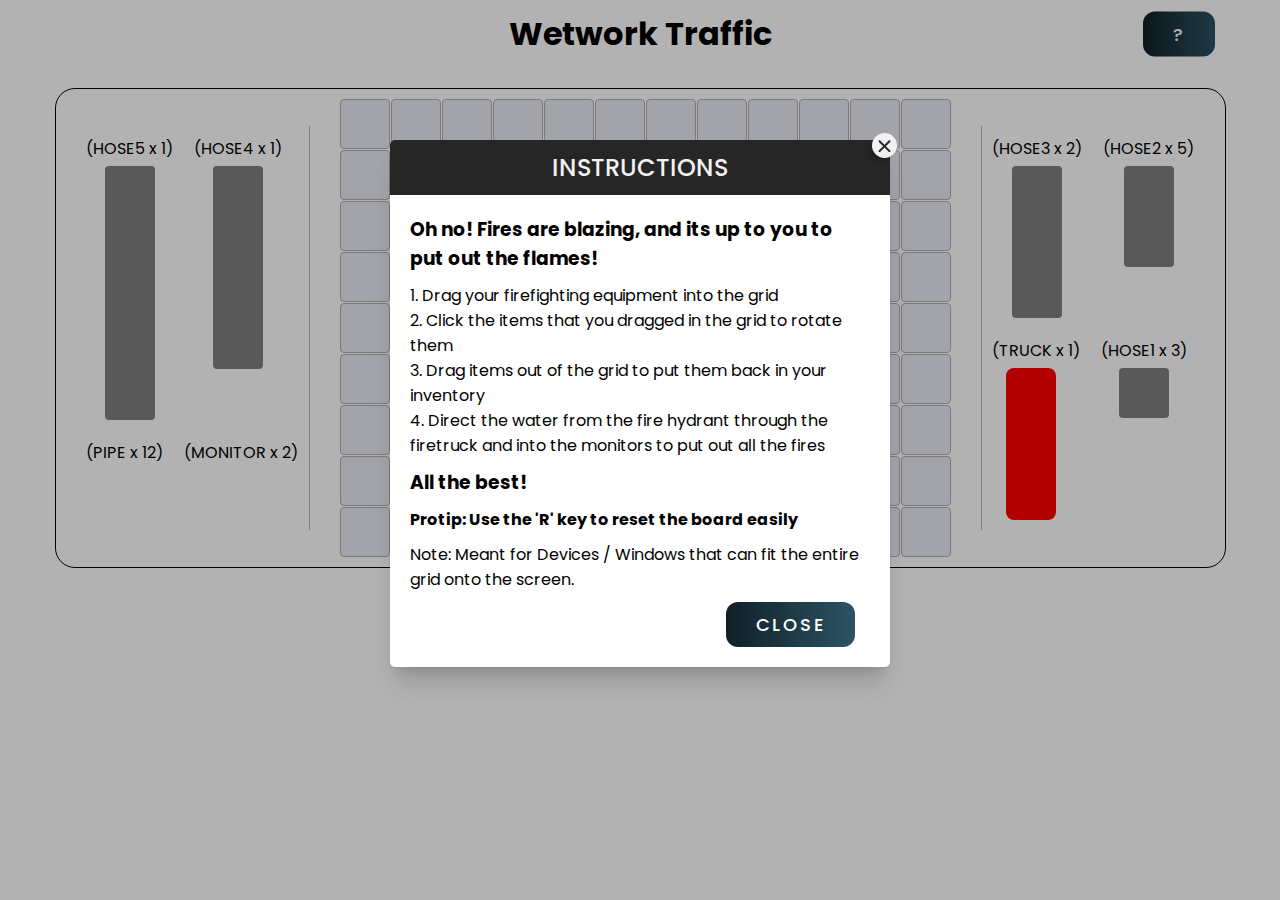
==== views/index.html @ c0f7adae "all stuff" ====
<!DOCTYPE html>
<html lang="en">
  <head>
    <meta charset="UTF-8" />
    <meta http-equiv="X-UA-Compatible" content="IE=edge" />
    <meta name="viewport" content="width=device-width, initial-scale=1.0" />
    <link rel="preconnect" href="https://fonts.googleapis.com" />
    <link rel="preconnect" href="https://fonts.gstatic.com" crossorigin />
    <link
      href="https://fonts.googleapis.com/css2?family=Poppins:wght@200;300;400;500;600&display=swap"
      rel="stylesheet"
    />
    <link rel="stylesheet" href="index.css" />
    <title>Wetwork Traffic</title>
    <div class="fire"></div>
  </head>
  <body>
    <div style="position: relative; padding: 10px; width: inherit">
      <h1 style="text-align: center">Wetwork Traffic</h1>
      <button
        class="button btn btn-modal dark resetButton"
        id="instructionToggle"
        data-id="slide-bottom-modal"
      >
        ?
      </button>
    </div>

    <main id="main">
      <div id="inventory1"></div>
      <div class="container"></div>
      <div id="inventory2"></div>
    </main>
    <div class="buttonContainer">
      <button onclick="reset()" class="button resetButton">Reset</button>
      <button
        onclick="submitSolution()"
        class="button submitButton"
        role="button"
      >
        Submit
      </button>
    </div>

    <div
      class="modal instruction-modal"
      id="instruction-modal"
      id="slide-bottom-modal"
    >
      <div class="m-container slide-from-bottom">
        <h2 class="m-title">INSTRUCTIONS</h2>
        <p class="m-close close-instruction-modal"></p>
        <div class="m-content">
          <h3 style="margin-bottom: 10px">
            Oh no! Fires are blazing, and its up to you to put out the flames!
          </h3>
          <p>1. Drag your firefighting equipment into the grid</p>
          <p>2. Click the items that you dragged in the grid to rotate them</p>
          <p>
            3. Drag items out of the grid to put them back in your inventory
          </p>
          <p>
            4. Direct the water from the fire hydrant through the firetruck and
            into the monitors to put out all the fires
          </p>
          <h3 style="margin-top: 10px">All the best!</h3>
          <h4 style="margin-top: 10px">
            Protip: Use the 'R' key to reset the board easily
          </h4>
          <p style="margin-top: 10px">
            Note: Meant for Devices / Windows that can fit the entire grid onto
            the screen.
          </p>

          <div class="m-footer">
            <button class="button resetButton close-instruction-modal">
              Close
            </button>
          </div>
        </div>
      </div>
    </div>

    <div class="modal" id="result-modal">
      <div class="m-container slide-from-bottom">
        <h2 class="m-title" id="result-status">PLACEHOLDER STATUS</h2>
        <p class="m-close close-result-modal"></p>
        <div class="m-content">
          <h3 style="margin-bottom: 10px" id="result-message">
            PLACEHOLDER MESSAGE
          </h3>
          <div class="m-footer">
            <button class="button resetButton close-result-modal">Close</button>
          </div>
        </div>
      </div>
    </div>
    <script src="main.js"></script>
  </body>
</html>
---- views/index.css ----
:root {
  --length: 50px;
}

body {
  overflow-y: hidden;
}
* {
  text-decoration: none;
  margin: 0;
  padding: 0;
  font-family: "Poppins", "sans-serif";
  box-sizing: border-box;
}

#main {
  margin: auto;
  margin-top: 20px !important;
  display: flex;
  flex-direction: row;
  justify-content: center;
  align-items: center;
  border: 1px solid black;
  border-radius: 20px;
  width: fit-content;
  padding: 10px 20px;
}

#inventory1,
#inventory2 {
  height: inherit;
  width: 100%;
}

#inventory1 {
  margin-right: 30px;
  border-right: 0.5px solid #afafaf;
}
#inventory2 {
  margin-left: 30px;
  border-left: 0.5px solid #afafaf;
}

.group2 {
  display: flex;
}

.outsideItem {
  cursor: grab;
}
.noDrag {
  cursor: initial;
  opacity: 0.6;
}

.container {
  display: grid;
  grid-template-columns: repeat(12, 1fr);
  gap: 1px;
  min-width: fit-content;
  max-width: fit-content;
  background-color: white;
  position: relative;
  /* border: 2px solid black; */
}

.box {
  border: 1px solid #afafaf;
  background-color: #e9ebf4;
  border-radius: 4px;
  height: 50px;
  width: 50px;
  padding: 10px;
  cursor: grab;
  background-repeat: no-repeat;
  background-size: contain;
}

.box.over {
  border: 1px dotted #ff4040;
}

.truck {
  position: relative;
  overflow: hidden;
  background-color: red;
  background-size: contain;
  background-position: center;
}

.truck.r1 {
  background-image: url("/images/truck-r1.png");
  width: var(--length);
  height: 152px;
  grid-column: span 1;
  grid-row: span 3;
}
.truck.r2 {
  background-image: url("/images/truck-r2.png");
  width: 152px;
  height: var(--length);
  grid-row: span 1;
  grid-column: span 3;
}
.truck.r3 {
  background-image: url("/images/truck-r3.png");
  width: var(--length);
  height: 152px;
  grid-column: span 1;
  grid-row: span 3;
}
.truck.r4 {
  background-image: url("/images/truck-r4.png");
  width: 152px;
  height: var(--length);
  grid-row: span 1;
  grid-column: span 3;
}

.outer .truck {
  margin-right: 10px;
  border-radius: 0.5em;
}

.h1 {
  position: relative;
  position: hidden;
  background-color: grey;
  grid-column: span 1;
  grid-row: span 1;
  height: var(--length);
  width: var(--length);
}
/* .h1horizontal {
  grid-column: span 1;
  grid-row: span 1;
  width: var(--length);
  height: var(--length);
}
.h1vertical {

} */

.h2 {
  position: relative;
  position: hidden;
  background-color: grey;
}
.h2horizontal {
  grid-column: span 2;
  grid-row: span 1;
  width: 101px;
  height: var(--length);
}
.h2vertical {
  grid-column: span 1;
  grid-row: span 2;
  height: 101px;
  width: var(--length);
}

.h3 {
  position: relative;
  position: hidden;
  background-color: grey;
}
.h3horizontal {
  grid-column: span 3;
  grid-row: span 1;
  width: 152px;
  height: var(--length);
}
.h3vertical {
  grid-column: span 1;
  grid-row: span 3;
  height: 152px;
  width: var(--length);
}

.h4 {
  position: relative;
  position: hidden;
  background-color: grey;
}
.h4horizontal {
  grid-column: span 4;
  grid-row: span 1;
  width: 203px;
  height: var(--length);
}
.h4vertical {
  grid-column: span 1;
  grid-row: span 4;
  height: 203px;
  width: var(--length);
}

.h5 {
  position: relative;
  position: hidden;
  background-color: grey;
}
.h5vertical {
  grid-column: span 1;
  grid-row: span 5;
  width: var(--length);
  height: 254px;
}
.h5horizontal {
  grid-column: span 5;
  grid-row: span 1;
  width: 254px;
  height: var(--length);
}

.fire {
  /* right: 0; */
  /* background-image: url("/images/fire.png"); */
  background-size: cover;
  background-image: url("/images/firegif.gif");
  background-position-x: -17px;
  transition: all 500ms ease-in;
}
.wall {
  background-image: url("/images/wall.jpeg");
}

.hydrant {
  background-image: url("/images/hydrant.jpeg");
}

#hoses {
  display: flex;
  flex-wrap: wrap;
}

.pipe,
.monitor {
  position: relative;
  background-size: contain;
}
/* .pipe::before {
  content: "";
  position: absolute;
  top: 0;
  left: 0;
  width: 100%;
  height: 100%;
  background-repeat: no-repeat;
  background-size: contain;
  background-image: url("/images/pipe.png");
  z-index: 1;
} */

.pipe.r1 {
  background-image: url("/images/pipe-r1.png");
}
.pipe.r2 {
  background-image: url("/images/pipe-r2.png");
}
.pipe.r3 {
  background-image: url("/images/pipe-r3.png");
}
.pipe.r4 {
  background-image: url("/images/pipe-r4.png");
}
.monitor.r1 {
  background-image: url("/images/monitor-r1.png");
}
.monitor.r2 {
  background-image: url("/images/monitor-r2.png");
}
.monitor.r3 {
  background-image: url("/images/monitor-r3.png");
}
.monitor.r4 {
  background-image: url("/images/monitor-r4.png");
}

.outer .pipe,
.outer .monitor {
  height: var(--length);
  width: var(--length);
}

.hose {
  transition: all 500ms;
  border-radius: 4px;
}
.quantity {
  margin-bottom: 5px;
  width: fit-content;
  white-space: nowrap;
}

.outer {
  display: flex;
  align-items: center;
  flex-direction: column;
  justify-content: left;
  padding: 10px;
}

.buttonContainer {
  display: flex;
  align-items: center;
  justify-content: center;
  padding: 10px;
  margin-top: 20px;
}

/* CSS */
.button {
  border: 0;
  border-radius: 12px;
  color: #ffffff;
  cursor: pointer;
  display: inline-block;
  font-family: "Poppins";
  font-size: 18px;
  font-weight: 500;
  line-height: 2.5;
  outline: transparent;
  padding: 0px 30px;
  text-align: center;
  text-decoration: none;
  transition: box-shadow 0.2s ease-in-out;
  user-select: none;
  -webkit-user-select: none;
  touch-action: manipulation;
  white-space: nowrap;
  transition: all 200ms ease-in;
  text-transform: uppercase;
  letter-spacing: 0.15rem;
}

.submitButton {
  margin-left: 15px;
  background: linear-gradient(to bottom right, #ef4765, #ff9a5a);
}
.resetButton {
  margin-right: 15px;
  background: linear-gradient(
    to right,
    #0f2027,
    #2c5364
  ); /* W3C, IE 10+/ Edge, Firefox 16+, Chrome 26+, Opera 12+, Safari 7+ */
}

.resetButton:not([disabled]):hover {
  transform: scale(1.02);
  box-shadow: 0 0 0.25rem rgba(0, 0, 0, 0.5),
    -0.125rem -0.125rem 1rem rgba(15, 32, 39, 0.5),
    0.125rem 0.125rem 1rem rgba(44, 83, 68, 0.5);
}

.submitButton:not([disabled]):focus {
  box-shadow: 0 0 0.25rem rgba(0, 0, 0, 0.5),
    -0.125rem -0.125rem 1rem rgba(239, 71, 101, 0.5),
    0.125rem 0.125rem 1rem rgba(255, 154, 90, 0.5);
}

.submitButton:not([disabled]):hover {
  box-shadow: 0 0 0.25rem rgba(0, 0, 0, 0.5),
    -0.125rem -0.125rem 1rem rgba(239, 71, 101, 0.5),
    0.125rem 0.125rem 1rem rgba(255, 154, 90, 0.5);
  transform: scale(1.02);
}

.modal {
  position: fixed;
  z-index: 9999;
  left: 0;
  bottom: 0;
  top: 0;
  right: 0;
  overflow-x: hidden;
  overflow-y: auto;
  background-color: rgba(0, 0, 0, 0.3);
  padding: 20px;
  visibility: hidden;
  opacity: 0;
  transition: all 0.3s ease-in-out;
}
.modal .m-container {
  display: flex;
  flex-direction: column;
  width: 100%;
  max-width: 500px;
  min-height: 150px;
  height: auto;
  margin: 0 auto;
  position: relative;
  border-radius: 5px;
  margin-top: 120px;
  box-shadow: 0 20px 25px -5px rgba(0, 0, 0, 0.15),
    0 10px 10px -5px rgba(0, 0, 0, 0.1);
  opacity: 0;
  transition: all 0.3s ease-in-out;
}
.modal .m-container.sm-modal {
  max-width: 300px;
}
.modal .m-container.l-modal {
  max-width: 800px;
}
.modal .m-container.xl-modal {
  max-width: 80%;
}
.modal .m-container.full-modal {
  max-width: 100%;
}
.modal .m-container.bounce {
  transform: scale(0.4);
  transition: all 0.3s cubic-bezier(0.75, -0.5, 0, 2.75);
}
.modal .m-container.slide-from-top {
  top: -200px;
}
.modal .m-container.slide-from-bottom {
  bottom: -200px;
}
.modal .m-container.slide-from-left {
  left: -200px;
}
.modal .m-container.slide-from-right {
  right: -200px;
}
.modal .m-container .m-title {
  background-color: #262626;
  display: flex;
  align-items: center;
  justify-content: center;
  height: auto;
  width: 100%;
  margin: 0;
  padding: 10px 20px;
  border-radius: 5px 5px 0 0;
  color: #f2f2f2;
  font-weight: 500;
  /* font-size: 18px; */
  flex-wrap: wrap;
}
.modal .m-container .m-close {
  display: flex;
  align-items: center;
  justify-content: center;
  position: absolute;
  height: 25px;
  width: 25px;
  right: -7px;
  top: -7px;
  padding: 0;
  margin: 0;
  background-color: #f2f2f2;
  border-radius: 50%;
  transform: rotate(45deg);
  cursor: pointer;
  transition: all 100ms ease-in;
  box-shadow: 0 5px 10px -5px rgba(0, 0, 0, 0.15),
    0 10px 10px -5px rgba(0, 0, 0, 0.1);
}

.m-close:hover {
  transform: rotate(45deg) scale(1.2) !important;
}

.modal .m-container .m-close:after,
.modal .m-container .m-close:before {
  content: "";
  display: block;
  position: absolute;
  background-color: #262626;
  border-radius: 3px;
}
.modal .m-container .m-close:after {
  width: 2px;
  height: 16px;
}
.modal .m-container .m-close:before {
  width: 16px;
  height: 2px;
}
.modal .m-container .m-content {
  display: block;
  background-color: #fff;
  min-height: 150px;
  width: 100%;
  height: auto;
  margin: 0;
  padding: 20px;
  border-radius: 0 0 5px 5px;
}
.modal .m-container .m-content .m-footer {
  display: flex;
  align-items: center;
  justify-content: flex-end;
  margin-top: 10px;
  flex-wrap: wrap;
}
.modal.active {
  visibility: visible;
  opacity: 1;
}
.modal.active .m-container {
  opacity: 1;
}
.modal.active .m-container.bounce {
  transform: scale(1);
}
.modal.active .m-container.slide-from-top {
  top: 0px;
}
.modal.active .m-container.slide-from-bottom {
  bottom: 0px;
}
.modal.active .m-container.slide-from-left {
  left: 0px;
}
.modal.active .m-container.slide-from-right {
  right: 0px;
}

#instructionToggle {
  position: absolute;
  top: 50%;
  transform: translateY(-50%);
  right: 50px;
}
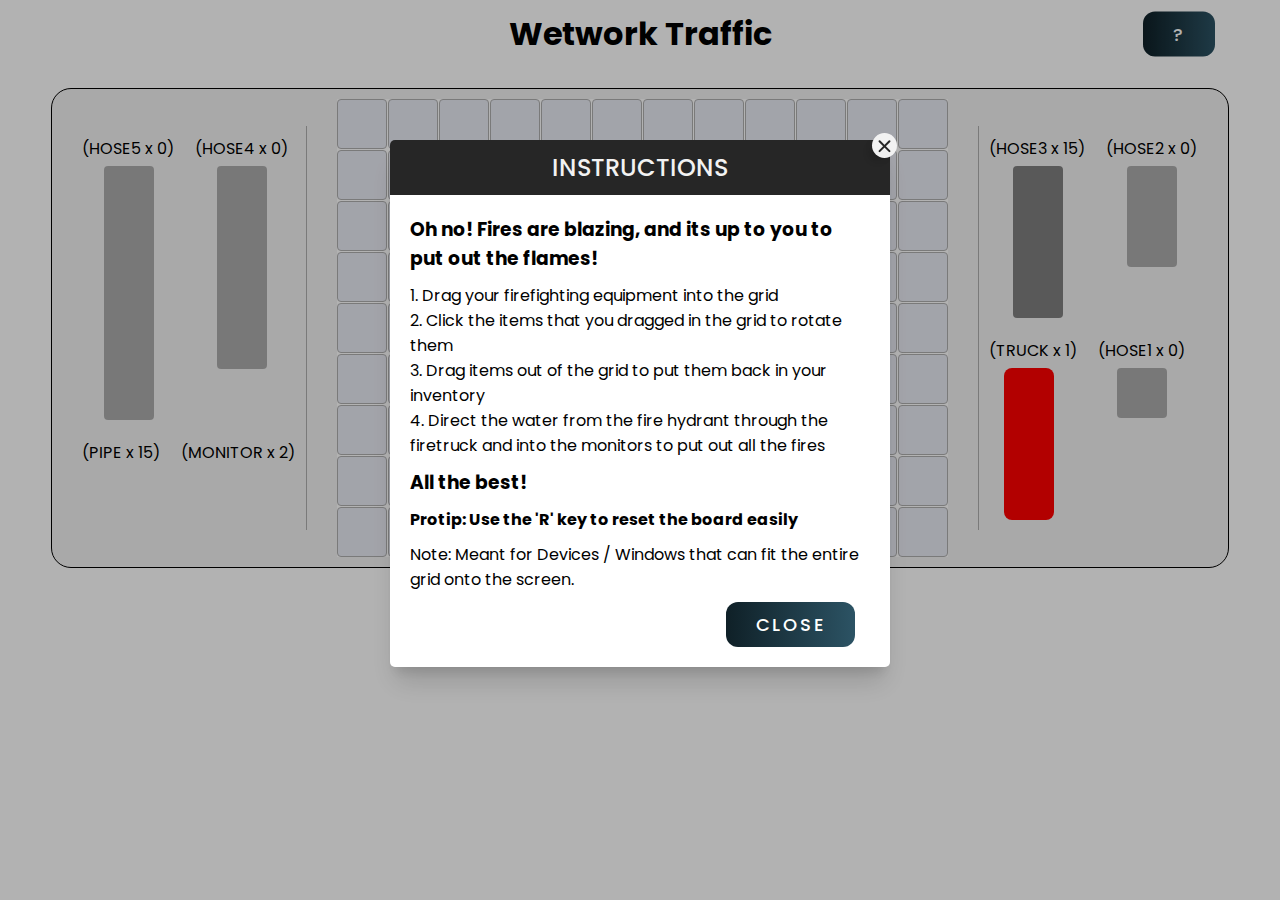
==== commit 4e379297: "fixed assets + positions" ====
--- a/views/index.html
+++ b/views/index.html
@@ -15,38 +15,7 @@
     <div class="fire"></div>
   </head>
   <body>
-    <div style="position: relative; padding: 10px; width: inherit">
-      <h1 style="text-align: center">Wetwork Traffic</h1>
-      <button
-        class="button btn btn-modal dark resetButton"
-        id="instructionToggle"
-        data-id="slide-bottom-modal"
-      >
-        ?
-      </button>
-    </div>
-
-    <main id="main">
-      <div id="inventory1"></div>
-      <div class="container"></div>
-      <div id="inventory2"></div>
-    </main>
-    <div class="buttonContainer">
-      <button onclick="reset()" class="button resetButton">Reset</button>
-      <button
-        onclick="submitSolution()"
-        class="button submitButton"
-        role="button"
-      >
-        Submit
-      </button>
-    </div>
-
-    <div
-      class="modal instruction-modal"
-      id="instruction-modal"
-      id="slide-bottom-modal"
-    >
+    <div class="modal instruction-modal" id="instruction-modal">
       <div class="m-container slide-from-bottom">
         <h2 class="m-title">INSTRUCTIONS</h2>
         <p class="m-close close-instruction-modal"></p>
@@ -81,6 +50,33 @@
       </div>
     </div>
 
+    <div style="position: relative; padding: 10px; width: inherit">
+      <h1 style="text-align: center">Wetwork Traffic</h1>
+      <button
+        class="button btn btn-modal dark resetButton"
+        id="instructionToggle"
+        data-id="slide-bottom-modal"
+      >
+        ?
+      </button>
+    </div>
+
+    <main id="main">
+      <div id="inventory1"></div>
+      <div class="container"></div>
+      <div id="inventory2"></div>
+    </main>
+    <div class="buttonContainer">
+      <button onclick="reset()" class="button resetButton">Reset</button>
+      <button
+        onclick="submitSolution()"
+        class="button submitButton"
+        role="button"
+      >
+        Submit
+      </button>
+    </div>
+
     <div class="modal" id="result-modal">
       <div class="m-container slide-from-bottom">
         <h2 class="m-title" id="result-status">PLACEHOLDER STATUS</h2>
--- a/views/index.css
+++ b/views/index.css
@@ -24,6 +24,7 @@
   border-radius: 20px;
   width: fit-content;
   padding: 10px 20px;
+  background-color: #f3f3f3;
 }
 
 #inventory1,
@@ -89,28 +90,32 @@
 }
 
 .truck.r1 {
-  background-image: url("/images/truck-r1.png");
+  background-image: url("/images/new/truck-r1.png");
+  background-size: cover;
   width: var(--length);
   height: 152px;
   grid-column: span 1;
   grid-row: span 3;
 }
 .truck.r2 {
-  background-image: url("/images/truck-r2.png");
+  background-image: url("/images/new/truck-r2.png");
+  background-size: cover;
   width: 152px;
   height: var(--length);
   grid-row: span 1;
   grid-column: span 3;
 }
 .truck.r3 {
-  background-image: url("/images/truck-r3.png");
+  background-image: url("/images/new/truck-r3.png");
+  background-size: cover;
   width: var(--length);
   height: 152px;
   grid-column: span 1;
   grid-row: span 3;
 }
 .truck.r4 {
-  background-image: url("/images/truck-r4.png");
+  background-image: url("/images/new/truck-r4.png");
+  background-size: cover;
   width: 152px;
   height: var(--length);
   grid-row: span 1;
@@ -130,16 +135,9 @@
   grid-row: span 1;
   height: var(--length);
   width: var(--length);
-}
-/* .h1horizontal {
-  grid-column: span 1;
-  grid-row: span 1;
-  width: var(--length);
-  height: var(--length);
-}
-.h1vertical {
-
-} */
+  background-image: url("/images/new/hose1-vert.png");
+  background-size: cover;
+}
 
 .h2 {
   position: relative;
@@ -151,12 +149,16 @@
   grid-row: span 1;
   width: 101px;
   height: var(--length);
+  background-image: url("/images/new/hose2-hori.png");
+  background-size: cover;
 }
 .h2vertical {
   grid-column: span 1;
   grid-row: span 2;
   height: 101px;
   width: var(--length);
+  background-image: url("/images/new/hose2-vert.png");
+  background-size: cover;
 }
 
 .h3 {
@@ -167,12 +169,16 @@
 .h3horizontal {
   grid-column: span 3;
   grid-row: span 1;
+  background-image: url("/images/new/hose3-hori.png");
+  background-size: cover;
   width: 152px;
   height: var(--length);
 }
 .h3vertical {
   grid-column: span 1;
   grid-row: span 3;
+  background-image: url("/images/new/hose3-vert.png");
+  background-size: cover;
   height: 152px;
   width: var(--length);
 }
@@ -187,12 +193,16 @@
   grid-row: span 1;
   width: 203px;
   height: var(--length);
+  background-image: url("/images/new/hose4-hori.png");
+  background-size: cover;
 }
 .h4vertical {
   grid-column: span 1;
   grid-row: span 4;
   height: 203px;
   width: var(--length);
+  background-image: url("/images/new/hose4-vert.png");
+  background-size: cover;
 }
 
 .h5 {
@@ -205,28 +215,32 @@
   grid-row: span 5;
   width: var(--length);
   height: 254px;
+  background-image: url("/images/new/hose5-vert.png");
+  background-size: cover;
 }
 .h5horizontal {
   grid-column: span 5;
   grid-row: span 1;
   width: 254px;
   height: var(--length);
+  background-image: url("/images/new/hose5-hori.png");
+  background-size: cover;
 }
 
 .fire {
   /* right: 0; */
-  /* background-image: url("/images/fire.png"); */
-  background-size: cover;
-  background-image: url("/images/firegif.gif");
+  /* background-image: url("/images/new/fire.png"); */
+  background-size: cover;
+  background-image: url("/images/new/firegif.gif");
   background-position-x: -17px;
   transition: all 500ms ease-in;
 }
 .wall {
-  background-image: url("/images/wall.jpeg");
+  background-image: url("/images/new/wall.png");
 }
 
 .hydrant {
-  background-image: url("/images/hydrant.jpeg");
+  background-image: url("/images/new/hydrant.png");
 }
 
 #hoses {
@@ -239,42 +253,30 @@
   position: relative;
   background-size: contain;
 }
-/* .pipe::before {
-  content: "";
-  position: absolute;
-  top: 0;
-  left: 0;
-  width: 100%;
-  height: 100%;
-  background-repeat: no-repeat;
-  background-size: contain;
-  background-image: url("/images/pipe.png");
-  z-index: 1;
-} */
 
 .pipe.r1 {
-  background-image: url("/images/pipe-r1.png");
+  background-image: url("/images/new/pipe-r1.png");
 }
 .pipe.r2 {
-  background-image: url("/images/pipe-r2.png");
+  background-image: url("/images/new/pipe-r2.png");
 }
 .pipe.r3 {
-  background-image: url("/images/pipe-r3.png");
+  background-image: url("/images/new/pipe-r3.png");
 }
 .pipe.r4 {
-  background-image: url("/images/pipe-r4.png");
+  background-image: url("/images/new/pipe-r4.png");
 }
 .monitor.r1 {
-  background-image: url("/images/monitor-r1.png");
+  background-image: url("/images/new/monitor-r1.png");
 }
 .monitor.r2 {
-  background-image: url("/images/monitor-r2.png");
+  background-image: url("/images/new/monitor-r2.png");
 }
 .monitor.r3 {
-  background-image: url("/images/monitor-r3.png");
+  background-image: url("/images/new/monitor-r3.png");
 }
 .monitor.r4 {
-  background-image: url("/images/monitor-r4.png");
+  background-image: url("/images/new/monitor-r4.png");
 }
 
 .outer .pipe,
